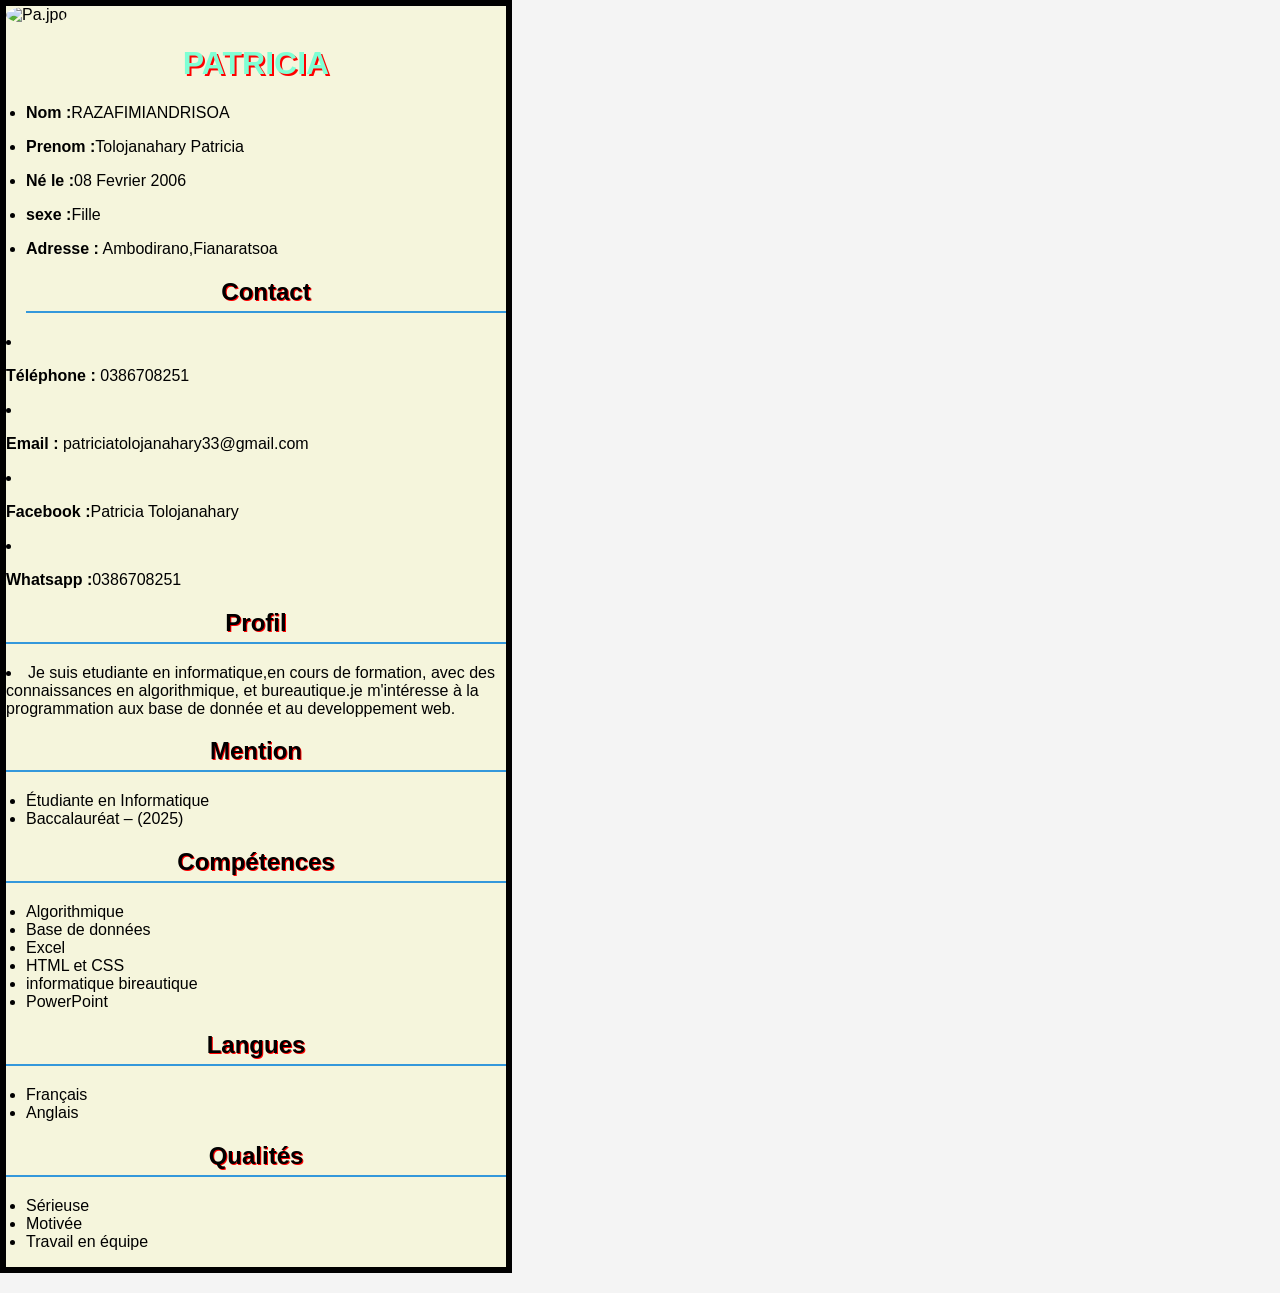
==== index.html @ b0e920b2 "Rename pa.html to index.html" ====
<!DOCTYPE html>
<html lang="fr">
<head>
<meta charset="UTF-8">
<title>CV - Patricia Tolojanahary</title>
    <link rel="stylesheet" href="pa.css">
</head>
<body>
    <div class="container">
  <img src="Pa.jpg" alt="Pa.jpg">
<h1>PATRICIA</h1>
    <ul>
        <li><p><strong>Nom :</strong>RAZAFIMIANDRISOA</p></li>
        <li><p><strong>Prenom :</strong>Tolojanahary Patricia</p></li>
        <li><p><strong>Né le :</strong>08 Fevrier 2006</p></li>
        <li><p><strong>sexe :</strong>Fille</p></li>
        <li><p><strong>Adresse :</strong> Ambodirano,Fianaratsoa</p></li>
        
        <h2>Contact</h2> 
     </ul>        
        <li><p><strong>Téléphone :</strong> 0386708251</p></li>
        <li><p><strong>Email :</strong> patriciatolojanahary33@gmail.com</p></li>
        <li><p><strong>Facebook :</strong>Patricia Tolojanahary</p></li>
        <li><p><strong>Whatsapp :</strong>0386708251</p></li>
        
        <h2>Profil</h2>
    </ul> 
    <li>Je suis etudiante en informatique,en cours de formation,
        avec des connaissances en algorithmique,
       et bureautique.je m'intéresse à la programmation 
        aux base de donnée et au developpement web.</li>    
<h2>Mention</h2>
<ul>
   <li>Étudiante en Informatique</li>
   <li>Baccalauréat – (2025)</li>
    
</ul>
<h2>Compétences</h2>
<ul>
   <li>Algorithmique</li>
   <li>Base de données</li>
   <li>Excel</li>
   <li>HTML et CSS</li>
  <li>informatique bireautique</li>
  <li>PowerPoint</li>
</ul>
<h2>Langues</h2>
<ul>
<li>Français</li>
  <li>Anglais</li>
</ul>
<h2>Qualités</h2>
  <ul>
    <li>Sérieuse</li>
    <li>Motivée</li>
    <li>Travail en équipe</li>
  </ul>
  </div>
</body>
</html>
---- pa.css ----
body{
    font-family: Arial, sans-serif;
    background-color:#f4f4f4;
    margin:0;
    padding:0;
}

.cv{
    width:800px;
    margin:40px auto;
    background:white;
    padding:30px;
    box-shadow:0 0 10px rgba(0,0,0,0.2);
}
p{
    text-align: left;
}
li{
    text-align: 
}
h1{
    color: aquamarine;
    text-shadow: 2px 2px red;
    text-align: center;
}
h2{
    border-bottom:2px solid #3498db;
    padding-bottom:5px;
    text-align: center;
    text-shadow: 1px 1px red;
}
.container{
    margin-bottom:20px;
    background: beige;
    width: 500px;
    border: 6px solid black;
}
.section{
    margin-top:20px;
}
ul{
    padding-left:20px;
}
img{
     width: 240px;
     border-radius: 50%;
     text-align: center;
     justify-content: center;
     
 }
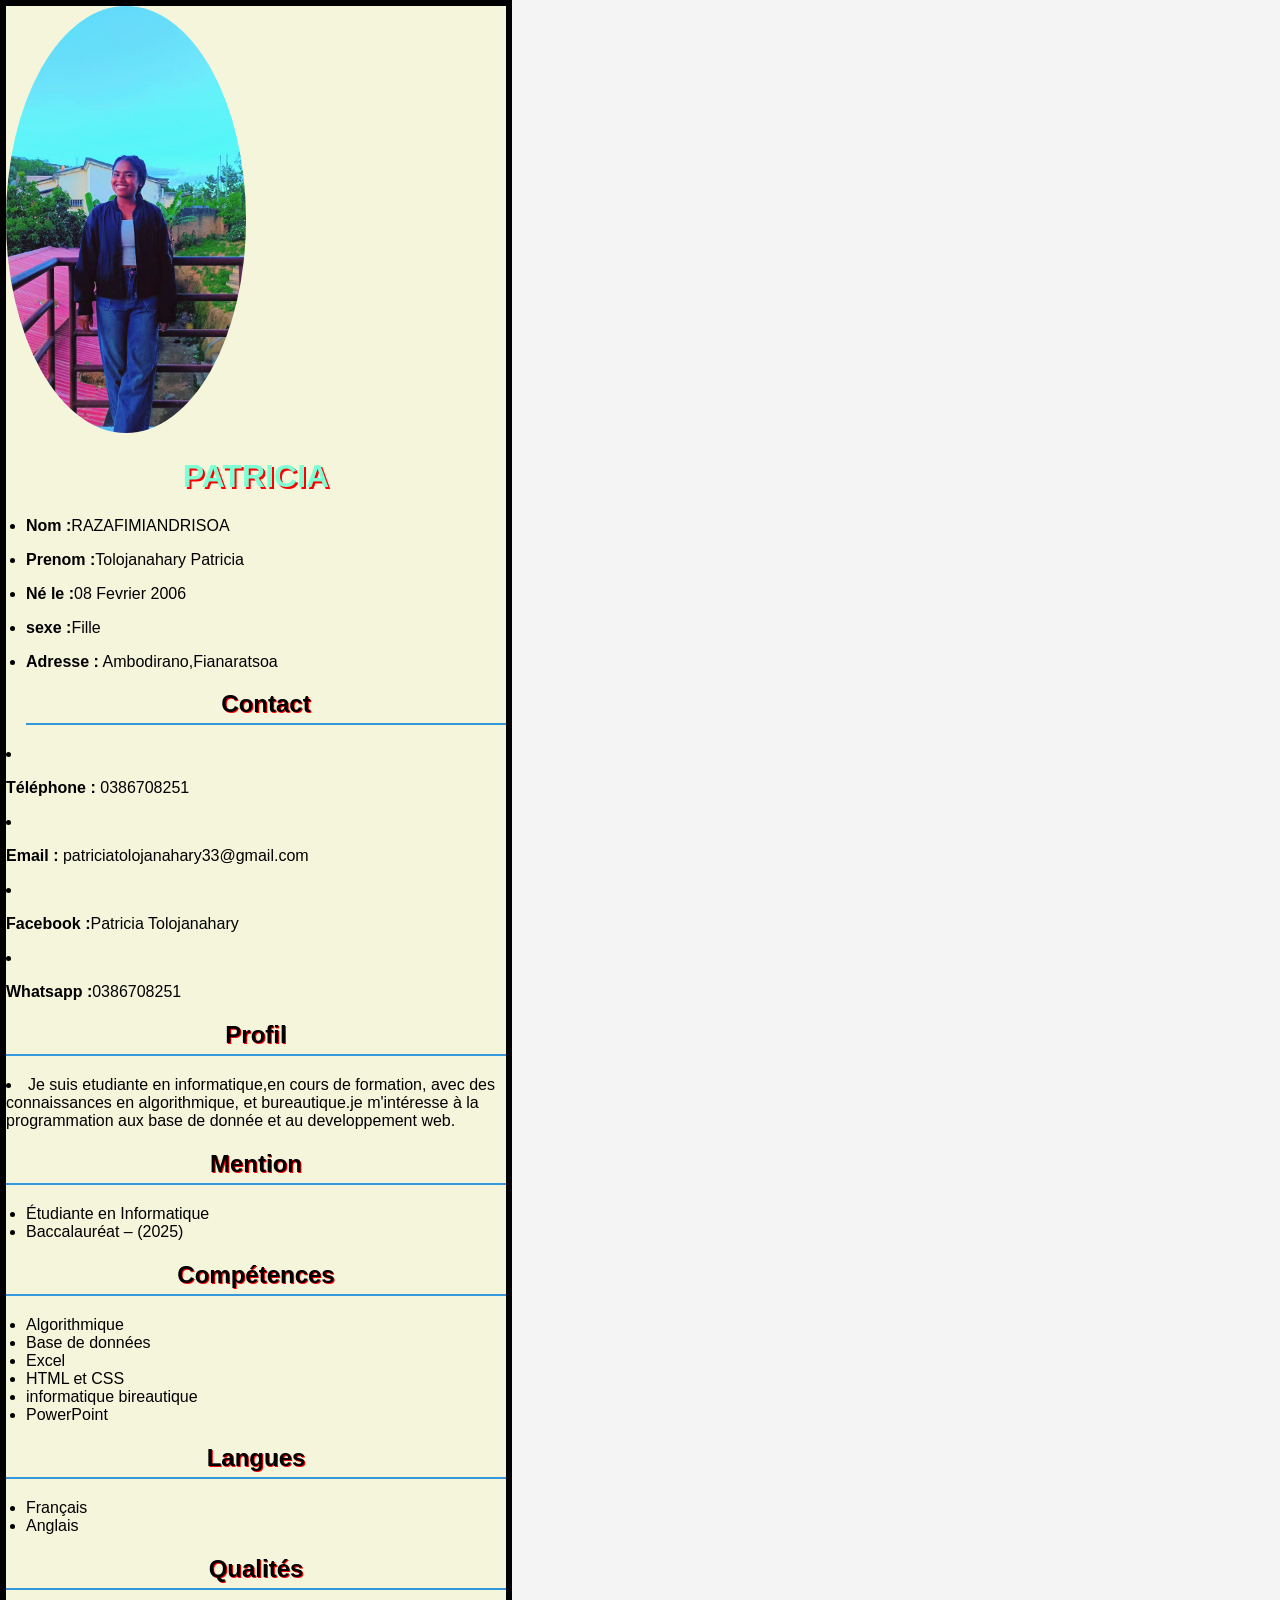
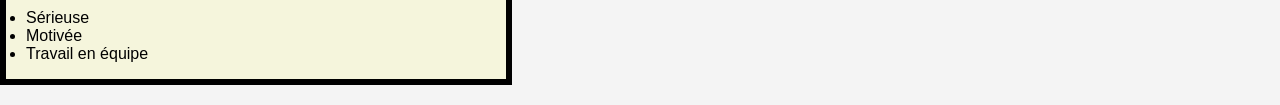
==== commit f7517758: "Update index.html" ====
--- a/index.html
+++ b/index.html
@@ -8,7 +8,7 @@
 </head>
 <body>
     <div class="container">
-  <img src="Pa.jpg" alt="Pa.jpg">
+  <img src="pa.jpg" alt="pa.jpg">
 <h1>PATRICIA</h1>
     <ul>
         <li><p><strong>Nom :</strong>RAZAFIMIANDRISOA</p></li>
